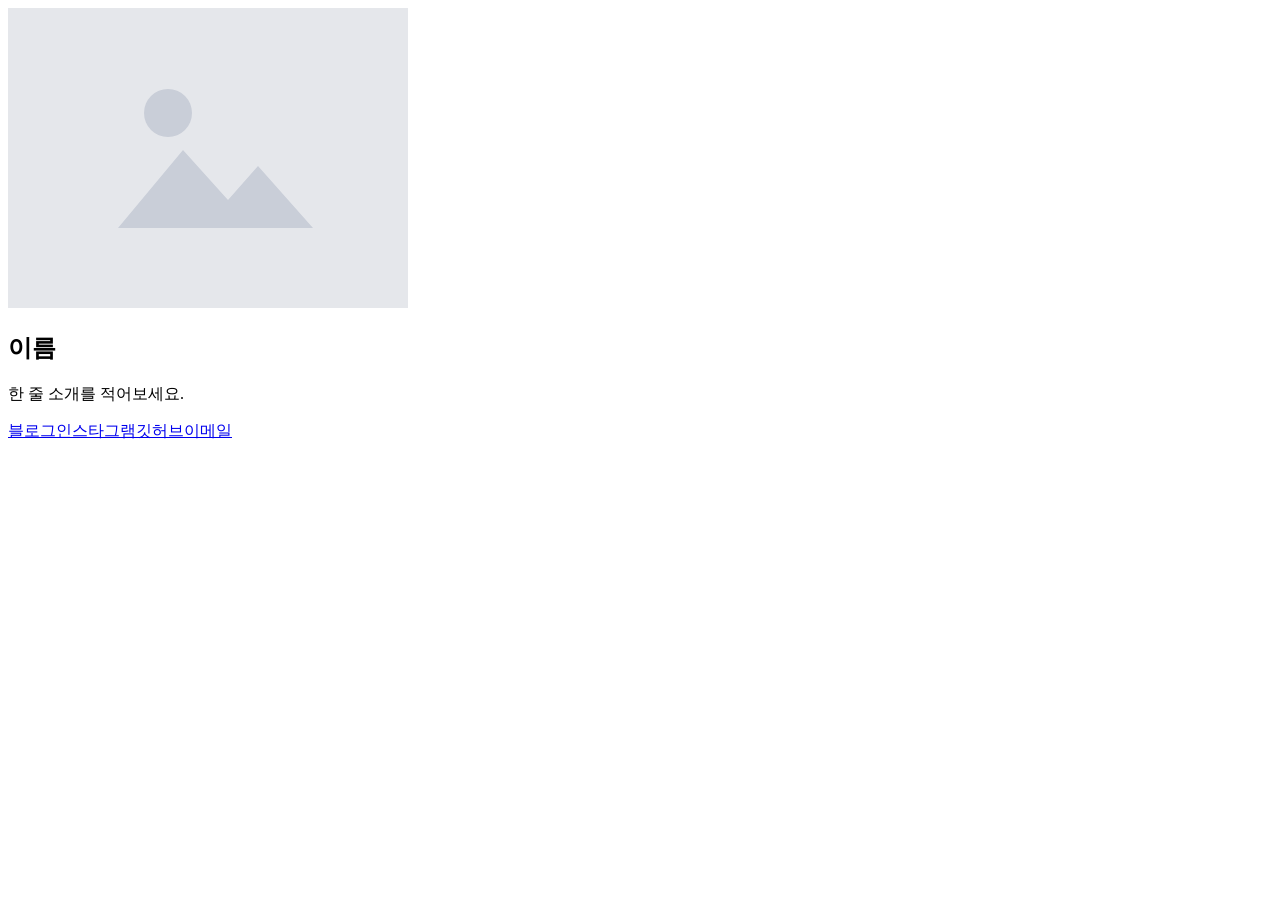
==== page-2.html @ 7e37e352 "Add files via upload" ====
<!DOCTYPE html><html lang="ko"><head><meta charset="utf-8"><meta name="viewport" content="width=device-width,initial-scale=1"><title>새 페이지 2 | 캐나다쿠스타운</title><meta name="robots" content="noindex,nofollow,noarchive,noimageindex"><meta property="og:type" content="website"><meta property="og:title" content="새 페이지 2 | 캐나다쿠스타운"><meta property="og:locale" content="ko_KR"><link rel="preconnect" href="https://fonts.googleapis.com"><link rel="preconnect" href="https://fonts.gstatic.com" crossorigin><link rel="stylesheet" href="https://fonts.googleapis.com/css2?family=Noto+Sans+KR:wght@400;500;700&family=Italiana&family=Space+Grotesk:wght@400;700&display=swap" media="print" onload="this.media='all'"><noscript><link rel="stylesheet" href="https://fonts.googleapis.com/css2?family=Noto+Sans+KR:wght@400;500;700&family=Italiana&family=Space+Grotesk:wght@400;700&display=swap"></noscript><link rel="stylesheet" href="css/site.css"></head><body class="root-12"><main><section class="section-19"><div class="container-14"><div class="box-183"><img class="image-63" src="data:image/svg+xml;utf8,%3Csvg%20xmlns%3D%22http%3A%2F%2Fwww.w3.org%2F2000%2Fsvg%22%20width%3D%22400%22%20height%3D%22300%22%20viewBox%3D%220%200%20400%20300%22%3E%3Crect%20width%3D%22400%22%20height%3D%22300%22%20fill%3D%22%23e5e7eb%22%2F%3E%3Cpath%20d%3D%22M110%20220l65-78%2045%2050%2030-34%2055%2062z%22%20fill%3D%22%23c9ced8%22%2F%3E%3Ccircle%20cx%3D%22160%22%20cy%3D%22105%22%20r%3D%2224%22%20fill%3D%22%23c9ced8%22%2F%3E%3C%2Fsvg%3E" alt="" fetchpriority="high" decoding="async"><h2 class="heading-36">이름</h2><p class="text-141">한 줄 소개를 적어보세요.</p></div><div class="box-184"><a class="button-21 fx fx-grow" href="#">블로그</a><a class="button-22 fx fx-grow" href="#">인스타그램</a><a class="button-23 fx fx-grow" href="#">깃허브</a><a class="button-24 fx fx-grow" href="#">이메일</a></div></div></section></main><script src="js/config.js" defer></script><script src="js/site.js" defer></script></body></html>
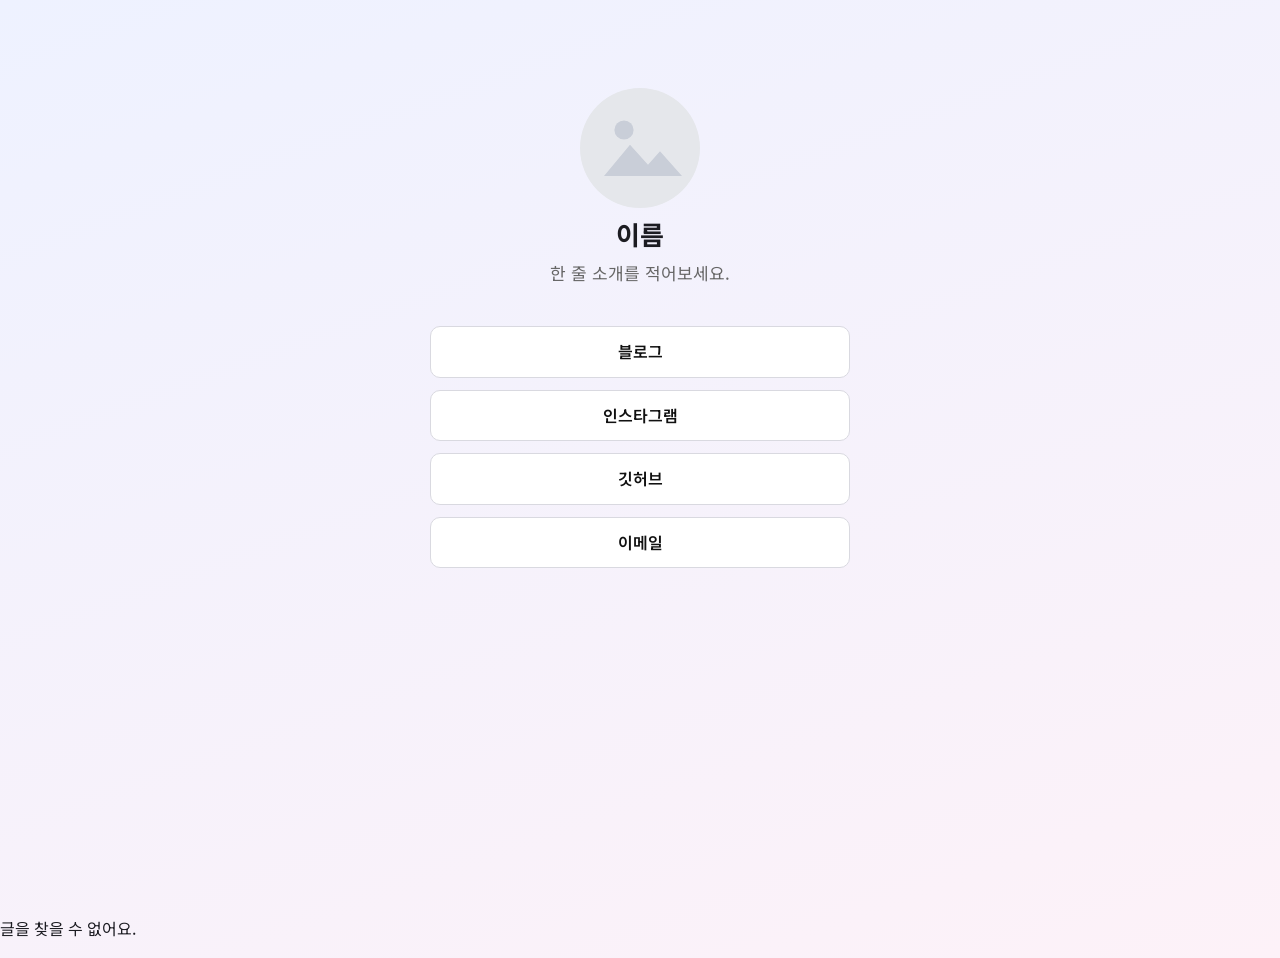
==== commit c445c976: "Add files via upload" ====
--- a/page-2.html
+++ b/page-2.html
@@ -1 +1 @@
-<!DOCTYPE html><html lang="ko"><head><meta charset="utf-8"><meta name="viewport" content="width=device-width,initial-scale=1"><title>새 페이지 2 | 캐나다쿠스타운</title><meta name="robots" content="noindex,nofollow,noarchive,noimageindex"><meta property="og:type" content="website"><meta property="og:title" content="새 페이지 2 | 캐나다쿠스타운"><meta property="og:locale" content="ko_KR"><link rel="preconnect" href="https://fonts.googleapis.com"><link rel="preconnect" href="https://fonts.gstatic.com" crossorigin><link rel="stylesheet" href="https://fonts.googleapis.com/css2?family=Noto+Sans+KR:wght@400;500;700&family=Italiana&family=Space+Grotesk:wght@400;700&display=swap" media="print" onload="this.media='all'"><noscript><link rel="stylesheet" href="https://fonts.googleapis.com/css2?family=Noto+Sans+KR:wght@400;500;700&family=Italiana&family=Space+Grotesk:wght@400;700&display=swap"></noscript><link rel="stylesheet" href="css/site.css"></head><body class="root-12"><main><section class="section-19"><div class="container-14"><div class="box-183"><img class="image-63" src="data:image/svg+xml;utf8,%3Csvg%20xmlns%3D%22http%3A%2F%2Fwww.w3.org%2F2000%2Fsvg%22%20width%3D%22400%22%20height%3D%22300%22%20viewBox%3D%220%200%20400%20300%22%3E%3Crect%20width%3D%22400%22%20height%3D%22300%22%20fill%3D%22%23e5e7eb%22%2F%3E%3Cpath%20d%3D%22M110%20220l65-78%2045%2050%2030-34%2055%2062z%22%20fill%3D%22%23c9ced8%22%2F%3E%3Ccircle%20cx%3D%22160%22%20cy%3D%22105%22%20r%3D%2224%22%20fill%3D%22%23c9ced8%22%2F%3E%3C%2Fsvg%3E" alt="" fetchpriority="high" decoding="async"><h2 class="heading-36">이름</h2><p class="text-141">한 줄 소개를 적어보세요.</p></div><div class="box-184"><a class="button-21 fx fx-grow" href="#">블로그</a><a class="button-22 fx fx-grow" href="#">인스타그램</a><a class="button-23 fx fx-grow" href="#">깃허브</a><a class="button-24 fx fx-grow" href="#">이메일</a></div></div></section></main><script src="js/config.js" defer></script><script src="js/site.js" defer></script></body></html>+<!DOCTYPE html><html lang="ko"><head><meta charset="utf-8"><meta name="viewport" content="width=1280"><title>새 페이지 2 | 캐나다쿠스타운</title><meta name="robots" content="noindex,nofollow,noarchive,noimageindex"><meta property="og:type" content="website"><meta property="og:title" content="새 페이지 2 | 캐나다쿠스타운"><meta property="og:locale" content="ko_KR"><link rel="preconnect" href="https://fonts.googleapis.com"><link rel="preconnect" href="https://fonts.gstatic.com" crossorigin><link rel="stylesheet" href="https://fonts.googleapis.com/css2?family=Cormorant+Garamond:wght@400;600&family=Italiana&family=Noto+Sans+KR:wght@400;500;700&display=swap" media="print" onload="this.media='all'"><noscript><link rel="stylesheet" href="https://fonts.googleapis.com/css2?family=Cormorant+Garamond:wght@400;600&family=Italiana&family=Noto+Sans+KR:wght@400;500;700&display=swap"></noscript><link rel="stylesheet" href="css/site.css"></head><body class="root-12"><main><section class="section-19"><div class="container-14"><div class="box-183"><img class="image-63" src="data:image/svg+xml;utf8,%3Csvg%20xmlns%3D%22http%3A%2F%2Fwww.w3.org%2F2000%2Fsvg%22%20width%3D%22400%22%20height%3D%22300%22%20viewBox%3D%220%200%20400%20300%22%3E%3Crect%20width%3D%22400%22%20height%3D%22300%22%20fill%3D%22%23e5e7eb%22%2F%3E%3Cpath%20d%3D%22M110%20220l65-78%2045%2050%2030-34%2055%2062z%22%20fill%3D%22%23c9ced8%22%2F%3E%3Ccircle%20cx%3D%22160%22%20cy%3D%22105%22%20r%3D%2224%22%20fill%3D%22%23c9ced8%22%2F%3E%3C%2Fsvg%3E" alt="" fetchpriority="high" decoding="async"><h2 class="heading-36">이름</h2><p class="text-141">한 줄 소개를 적어보세요.</p></div><div class="box-184"><a class="button-21 fx fx-grow" href="#">블로그</a><a class="button-22 fx fx-grow" href="#">인스타그램</a><a class="button-23 fx fx-grow" href="#">깃허브</a><a class="button-24 fx fx-grow" href="#">이메일</a></div></div></section></main><script src="js/config.js" defer></script><script src="js/site.js" defer></script></body></html>
--- a/css/site.css
+++ b/css/site.css
@@ -0,0 +1 @@
+*,*::before,*::after{box-sizing:border-box}body{margin:0;-webkit-text-size-adjust:100%;overflow-x:clip}img,video,iframe{max-width:100%}img{height:auto}[hidden]{display:none!important}a{color:inherit}form input,form textarea{width:100%;padding:12px 14px;border:1px solid #cfd0d8;border-radius:10px;font:inherit;background:#fff;color:#111}form button{padding:12px 20px;border:0;border-radius:10px;background:#111;color:#fff;font:inherit;font-weight:600;cursor:pointer}[data-ck]{cursor:pointer}.fx{transition:translate .25s,scale .25s,rotate .25s,filter .25s,box-shadow .25s,background-color .25s,color .25s,opacity .25s,border-color .25s}.fx-grow:hover,.fx-grow.sim{scale:1.06}.fx-color:hover,.fx-color.sim{}@media (prefers-reduced-motion:reduce){.fx,.an{transition:none!important;animation:none!important}}.bd-list{list-style:none;margin:0;padding:0;display:flex;flex-direction:column;gap:10px}.bd-item{border:1px solid rgba(128,128,140,.3);border-radius:12px;overflow:hidden}.bd-item summary{display:flex;justify-content:space-between;gap:12px;padding:14px 16px;cursor:pointer;list-style:none;font-weight:600}.bd-item summary::-webkit-details-marker{display:none}.bd-t{flex:1;min-width:0;overflow-wrap:anywhere;margin:0;font-size:inherit}.bd-n{display:none}.bd-item time{font-weight:400;font-size:.85em;opacity:.6;white-space:nowrap}.bd-b{padding:0 16px 16px;white-space:pre-wrap;line-height:1.7;overflow-wrap:anywhere}.bd-b img{display:block;max-width:100%;margin-top:12px;border-radius:8px}.bd-msg{opacity:.6;padding:8px 2px}.bd-item article{display:flex;flex-direction:column;gap:8px}.bd-item article>.bd-img{display:block;width:100%;aspect-ratio:4/3;object-fit:cover;border-radius:10px}.bd-item article>.bd-b{padding:0}[data-view=line] .bd-list{gap:0}[data-view=line] .bd-item{border:0;border-bottom:1px solid rgba(128,128,140,.3);border-radius:0}[data-view=line] .bd-item summary{padding-left:2px;padding-right:2px}[data-view=table] .bd-list{gap:0;border-top:2px solid currentColor}[data-view=table] .bd-item{border:0;border-bottom:1px solid rgba(128,128,140,.3);border-radius:0}[data-view=table] .bd-item summary{display:grid;grid-template-columns:3em 1fr auto;align-items:baseline;padding:12px 6px;font-weight:500}[data-view=table] .bd-n{display:block;opacity:.55;font-weight:400}[data-view=table] .bd-b{padding:4px 6px 18px 3.4em}[data-view=cards] .bd-list{display:grid;grid-template-columns:repeat(auto-fill,minmax(240px,1fr));gap:16px}[data-view=cards] .bd-item{background:rgba(128,128,140,.07);padding:12px}[data-view=cards] .bd-t{font-weight:600}[data-view=feed] .bd-list{gap:48px}[data-view=feed] .bd-item{border:0;border-radius:0;overflow:visible}[data-view=feed] .bd-item time{order:-2;font-size:.85em}[data-view=feed] .bd-t{order:-1;font-size:1.6em;line-height:1.3;font-weight:700}[data-view=feed] .bd-item article>.bd-img{aspect-ratio:auto;height:auto}[data-view=gallery] .bd-list{flex-direction:row;gap:20px;overflow-x:auto;scroll-snap-type:x mandatory;padding-bottom:14px;-webkit-overflow-scrolling:touch}[data-view=gallery] .bd-item{flex:0 0 min(300px,78%);scroll-snap-align:center;border:0;border-radius:0;overflow:visible}[data-view=gallery] .bd-item article>.bd-img{aspect-ratio:4/5;border-radius:6px}[data-view=gallery] .bd-t{font-weight:600}[data-view=gallery] .bd-list:focus-visible{outline:2px solid currentColor;outline-offset:4px}[data-view=photos] .bd-list{display:grid;grid-template-columns:repeat(auto-fill,minmax(min(190px,44%),1fr));gap:10px}[data-view=photos] .bd-item{background:none;padding:0;border:0;border-radius:14px;overflow:hidden}[data-view=photos] .bd-item article>:not(.bd-img){display:none}[data-view=photos] .bd-item:not(:has(.bd-img)){display:none}[data-view=photos] .bd-item article>.bd-img{display:block;width:100%;height:auto;aspect-ratio:1;object-fit:cover;border-radius:0;transition:transform .35s ease}[data-view=photos] .bd-item:hover article>.bd-img{transform:scale(1.05)}[data-view=photos] .bd-item.bd-lb{cursor:zoom-in}[data-view=photos] .bd-item.bd-lb:focus-visible{outline:2px solid currentColor;outline-offset:2px}[data-view=profile] .bd-list{display:grid;grid-template-columns:repeat(auto-fit,minmax(130px,1fr));max-width:480px;margin-left:auto;margin-right:auto;gap:12px}[data-view=profile] .bd-item{border:0;border-radius:18px;background:rgba(128,128,140,.08);padding:14px;overflow:hidden}[data-view=profile] .bd-item article{gap:6px;text-align:center;align-items:center}[data-view=profile] .bd-item article>.bd-img{aspect-ratio:1;width:100%;border-radius:14px;margin-bottom:6px}[data-view=profile] .bd-item time{display:none}[data-view=profile] .bd-cat{opacity:1;font-size:.72em;letter-spacing:.08em;text-transform:uppercase;padding:2px 10px;border-radius:999px;background:rgba(128,128,140,.18);margin:0}[data-view=profile] .bd-t{font-size:1.2em;font-weight:800;order:0}[data-view=profile] .bd-item article>.bd-b{font-size:.9em;opacity:.85;line-height:1.7;text-align:center;word-break:keep-all}[data-view=timeline] .bd-list{gap:0;position:relative;padding:0}[data-view=timeline] .bd-list::before{content:"";position:absolute;left:50%;top:0;bottom:0;width:2px;margin-left:-1px;background:rgba(128,128,140,.3)}[data-view=timeline] .bd-item{border:0;border-radius:0;overflow:visible;padding:0 0 28px;width:calc(50% - 28px);box-sizing:border-box;text-align:right;position:relative}[data-view=timeline] .bd-item:nth-child(even){margin-left:calc(50% + 28px);text-align:left}[data-view=timeline] .bd-item:last-child{padding-bottom:4px}[data-view=timeline] .bd-item::before{content:"";position:absolute;right:-35px;top:.35em;width:12px;height:12px;border-radius:50%;background:currentColor;box-shadow:0 0 0 4px rgba(128,128,140,.18)}[data-view=timeline] .bd-item:nth-child(even)::before{right:auto;left:-35px}[data-view=timeline] .bd-item::after{content:"";position:absolute;right:-24px;top:calc(.35em + 5px);width:24px;height:2px;background:rgba(128,128,140,.3)}[data-view=timeline] .bd-item:nth-child(even)::after{right:auto;left:-24px}[data-view=timeline] .bd-item article>.bd-img{margin-left:auto}[data-view=timeline] .bd-item:nth-child(even) article>.bd-img{margin-left:0}@media (max-width:479px){[data-view=timeline] .bd-item{width:calc(50% - 18px);font-size:.92em}[data-view=timeline] .bd-item:nth-child(even){margin-left:calc(50% + 18px)}[data-view=timeline] .bd-item::before{right:-24px;width:10px;height:10px;box-shadow:0 0 0 3px rgba(128,128,140,.18)}[data-view=timeline] .bd-item:nth-child(even)::before{left:-24px}[data-view=timeline] .bd-item::after{right:-18px;width:18px}[data-view=timeline] .bd-item:nth-child(even)::after{left:-18px}}[data-view=timeline] .bd-item article{gap:3px}[data-view=timeline] .bd-item time{order:-2;font-size:.8em;font-weight:700;letter-spacing:.04em;opacity:.65}[data-view=timeline] .bd-cat{order:-3;margin:0;font-size:.72em;letter-spacing:.06em;text-transform:uppercase}[data-view=timeline] .bd-t{order:-1;font-size:1.1em;font-weight:700}[data-view=timeline] .bd-item article>.bd-b{line-height:1.7}[data-view=timeline] .bd-tg{cursor:pointer;-webkit-tap-highlight-color:transparent}[data-view=timeline] .bd-tg::after{content:"";display:inline-block;width:.38em;height:.38em;border:solid currentColor;border-width:0 2px 2px 0;transform:rotate(45deg);margin-left:.6em;vertical-align:.18em;opacity:.55;transition:transform .25s}[data-view=timeline] .bd-open .bd-tg::after{transform:rotate(-135deg);vertical-align:-.05em}[data-view=timeline] .bd-tg:focus-visible{outline:2px solid currentColor;outline-offset:3px;border-radius:4px}[data-view=timeline] .bd-item article>.bd-img{aspect-ratio:auto;height:auto;max-width:320px;border-radius:10px;margin-top:6px}[data-view=orbitline].ot-on{min-height:calc(100vh + var(--otn,0)*58vh);min-height:calc(100svh + var(--otn,0)*58svh)}[data-view=orbitline] .ot-on .bd-list,[data-view=orbitline].ot-on .bd-list{position:absolute;width:1px;height:1px;margin:-1px;overflow:hidden;clip:rect(0,0,0,0);white-space:nowrap}[data-view=orbitline] .ot-st{position:sticky;top:0;height:100vh;height:100svh;min-height:480px;display:grid;grid-template-columns:minmax(0,1.15fr) minmax(0,.85fr);align-items:center;column-gap:3vw;padding:0 4vw;box-sizing:border-box}[data-view=orbitline] .ot-sample{position:relative;height:auto;min-height:0;padding:12px 0}[data-view=orbitline] .ot-svg{width:min(100%,86vh);height:auto;aspect-ratio:1;justify-self:center;overflow:visible}[data-view=orbitline] .ot-sample .ot-svg{width:min(100%,320px)}[data-view=orbitline] .ot-ring{fill:none;stroke:currentColor;stroke-opacity:.2;stroke-width:1}[data-view=orbitline] .ot-ring.ot-d{stroke-dasharray:2 6;stroke-opacity:.34}[data-view=orbitline] .ot-tk line{stroke:currentColor;stroke-opacity:.4;stroke-width:1}[data-view=orbitline] .ot-core{fill:currentColor}[data-view=orbitline] .ot-ld{stroke:currentColor;stroke-opacity:.45;stroke-width:1;stroke-dasharray:1 5}[data-view=orbitline] .ot-path{fill:none;stroke:currentColor;stroke-opacity:.38;stroke-width:1;stroke-dasharray:3 5}[data-view=orbitline] .ot-dot{fill:currentColor;fill-opacity:.32;stroke:transparent;stroke-width:16px;cursor:pointer;outline:none}[data-view=orbitline] .ot-dot.past{fill-opacity:.62}[data-view=orbitline] .ot-dot.on{fill-opacity:1}[data-view=orbitline] .ot-dot:focus-visible{stroke:currentColor;stroke-opacity:.6;stroke-width:2px}[data-view=orbitline] .ot-halo{fill:none;stroke:currentColor;stroke-opacity:.7;stroke-width:1}[data-view=orbitline] .ot-lb{font:10px ui-monospace,Menlo,Consolas,monospace;fill:currentColor;fill-opacity:.55;letter-spacing:.08em;pointer-events:none}[data-view=orbitline] .ot-cap{padding:0 0 0 2vw;max-width:460px}[data-view=orbitline] .ot-n{font:11px ui-monospace,Menlo,Consolas,monospace;letter-spacing:.24em;opacity:.5}[data-view=orbitline] .ot-dt{font:12px ui-monospace,Menlo,Consolas,monospace;letter-spacing:.14em;opacity:.65;margin-top:20px}[data-view=orbitline] .ot-tt{font:400 clamp(28px,3.4vw,46px)/1.15 Georgia,"Times New Roman",serif;letter-spacing:-.02em;margin:10px 0 16px;padding:0}[data-view=orbitline] .ot-bd{font-size:14px;line-height:1.9;opacity:.75;white-space:pre-line;max-height:34vh;overflow:hidden}[data-view=orbitline] .ot-hint{font:10px ui-monospace,Menlo,Consolas,monospace;letter-spacing:.22em;opacity:.4;margin-top:30px}[data-view=orbitline] .ot-in .ot-dt,[data-view=orbitline] .ot-in .ot-tt,[data-view=orbitline] .ot-in .ot-bd{animation:otf .5s ease both}@keyframes otf{from{opacity:0;transform:translateY(10px)}to{opacity:var(--o,1);transform:none}}@media (max-width:760px){[data-view=orbitline] .ot-st{grid-template-columns:1fr;align-content:center;row-gap:8px;padding:0 20px}[data-view=orbitline] .ot-svg{width:min(100%,46svh)}[data-view=orbitline] .ot-lb{font-size:17px}[data-view=orbitline] .ot-cap{padding:0;max-width:none}[data-view=orbitline] .ot-bd{max-height:22svh;font-size:13px}[data-view=orbitline] .ot-hint{display:none}}@media (prefers-reduced-motion:reduce){[data-view=orbitline] .ot-in .ot-dt,[data-view=orbitline] .ot-in .ot-tt,[data-view=orbitline] .ot-in .ot-bd{animation:none}}[data-view=profile] .bd-list{}[data-view=custom] .bd-item{border:0;border-radius:0;overflow:visible;min-width:0}[data-lay=grid2] .bd-list{display:grid;grid-template-columns:repeat(2,minmax(0,1fr))}[data-lay=grid3] .bd-list{display:grid;grid-template-columns:repeat(3,minmax(0,1fr))}[data-lay=grid4] .bd-list{display:grid;grid-template-columns:repeat(4,minmax(0,1fr))}[data-lay=scroll] .bd-list{flex-direction:row;overflow-x:auto;scroll-snap-type:x mandatory;padding-bottom:14px;-webkit-overflow-scrolling:touch}[data-lay=scroll] .bd-item{flex:0 0 auto;scroll-snap-align:center}[data-bind=body]{white-space:pre-wrap}.bd-item{position:relative}.bd-a{position:absolute;top:0;right:0;bottom:0;left:0;z-index:1;border-radius:inherit}.bd-a:focus-visible{outline:2px solid currentColor;outline-offset:-2px}.bd-more{display:inline-block;margin-top:10px;font-size:.9em;text-decoration:underline;color:inherit}@media (max-width:359px){[data-view=profile] .bd-list{grid-template-columns:1fr}}@media (max-width:991px){[data-lay=grid4] .bd-list{grid-template-columns:repeat(2,minmax(0,1fr))}}@media (max-width:479px){[data-lay=grid2] .bd-list,[data-lay=grid3] .bd-list,[data-lay=grid4] .bd-list{grid-template-columns:1fr}}.bd-cats{display:flex;flex-wrap:wrap;gap:8px;margin:0 0 16px}.bd-cb,.bd-cats>button{font:inherit;color:inherit;background:transparent;border:1px solid rgba(128,128,140,.3);border-radius:999px;padding:6px 14px;cursor:pointer;display:inline-flex;gap:6px;align-items:center}.bd-cats small{opacity:.6;font-size:.85em}.bd-cats [aria-pressed=true]{background:rgba(128,128,140,.22);font-weight:700;border-color:transparent}.bd-cb:focus-visible,.bd-cats>button:focus-visible{outline:2px solid currentColor;outline-offset:2px}.bd-cat{display:inline-block;font-size:.8em;font-weight:700;opacity:.7;margin-bottom:2px}[data-cats=left]{display:grid;grid-template-columns:180px minmax(0,1fr);column-gap:24px}[data-cats=left]>*:not(.bd-cats){grid-column:2}[data-cats=left]>.bd-cats{grid-column:1;grid-row:1 / span 99;align-self:start;flex-direction:column;flex-wrap:nowrap;gap:2px;margin:0;padding-right:14px;border-right:1px solid rgba(128,128,140,.3)}[data-cats=left] .bd-cats>button{border:0;border-radius:8px;justify-content:space-between;padding:8px 10px;text-align:left}@media (max-width:640px){[data-cats=left]{display:block}[data-cats=left]>.bd-cats{flex-direction:row;flex-wrap:wrap;border:0;padding:0;margin:0 0 16px;gap:8px}[data-cats=left] .bd-cats>button{border:1px solid rgba(128,128,140,.3);border-radius:999px;justify-content:flex-start}}[data-catnav]{position:relative}.cn-b{font:inherit;color:inherit;background:transparent;border:1px solid rgba(128,128,140,.3);border-radius:10px;padding:8px 14px;cursor:pointer;display:flex;justify-content:space-between;gap:10px;align-items:center;width:100%;text-align:left}.cn-b::after{content:"\25BE";opacity:.6;transition:transform .15s}.cn-b[aria-expanded=true]::after{transform:rotate(180deg)}.cn-b:focus-visible,.cn-l a:focus-visible{outline:2px solid currentColor;outline-offset:2px}.cn-l{list-style:none;margin:0;padding:6px 0 0}.cn-l[hidden]{display:none}.cn-l a{display:flex;justify-content:space-between;gap:10px;padding:7px 10px;border-radius:8px;color:inherit;text-decoration:none}.cn-l a:hover,.cn-l a[aria-current]{background:rgba(128,128,140,.18)}.cn-l a[aria-current]{font-weight:700}.cn-l small{opacity:.6}[data-cstyle=fold] .cn-b{border:0;padding:6px 2px;font-weight:700}[data-cstyle=drop] .cn-l{position:absolute;left:0;top:calc(100% + 6px);min-width:100%;z-index:30;padding:6px;background:Canvas;color:CanvasText;border:1px solid rgba(128,128,140,.3);border-radius:12px;box-shadow:0 10px 30px rgba(0,0,0,.15)}.bd-item.bd-cur{background:rgba(128,128,140,.14);box-shadow:inset 3px 0 0 currentColor;padding:10px 12px;margin:-10px -12px;border-radius:8px}[data-prev="1"] .bd-item article>.bd-b,[data-prev="1"] [data-bind=body]{display:-webkit-box;-webkit-box-orient:vertical;-webkit-line-clamp:1;overflow:hidden}[data-prev="2"] .bd-item article>.bd-b,[data-prev="2"] [data-bind=body]{display:-webkit-box;-webkit-box-orient:vertical;-webkit-line-clamp:2;overflow:hidden}[data-prev="3"] .bd-item article>.bd-b,[data-prev="3"] [data-bind=body]{display:-webkit-box;-webkit-box-orient:vertical;-webkit-line-clamp:3;overflow:hidden}.lp-rec{position:absolute;left:5%;top:6.1%;width:72%;aspect-ratio:1;border-radius:50%;background:radial-gradient(circle,#2f4a4d,#16282b) center/cover;box-shadow:0 0 0 1.2cqw #0c0c0d,0 0 0 1.4cqw #2a2a2d;animation:lpspin 9s linear infinite;animation-play-state:paused}.lp-rec::after{content:"";position:absolute;inset:0;border-radius:50%;background:repeating-radial-gradient(circle,rgba(0,0,0,.16) 0 .25cqw,rgba(255,255,255,.05) .25cqw .5cqw),conic-gradient(from 20deg,rgba(255,255,255,.12),transparent 20%,rgba(255,255,255,.1) 50%,transparent 70%,rgba(255,255,255,.12))}.lp-hole{position:absolute;left:50%;top:50%;width:3.2cqw;height:3.2cqw;margin:-1.6cqw 0 0 -1.6cqw;border-radius:50%;background:#e8e8ea;z-index:2;box-shadow:0 0 0 .8cqw rgba(0,0,0,.35)}.lp-ring{position:absolute;left:3.56%;top:4.3%;width:75%;aspect-ratio:1;transform:rotate(-90deg);pointer-events:none;z-index:2;overflow:visible}.lp-ring circle{fill:none;stroke:currentColor;stroke-width:.55;stroke-linecap:round;transition:stroke-dasharray .5s linear}.lp-tn{position:absolute;left:0;top:0;width:100%;height:100%;pointer-events:none;z-index:3;overflow:visible}.lp-arm{transform-origin:596px 108px;transform:rotate(-12deg);transition:transform 1s cubic-bezier(.4,0,.2,1);filter:drop-shadow(0 6px 5px rgba(0,0,0,.35))}.on .lp-arm{transform:rotate(0deg)}.lp-vol{position:absolute;right:5%;top:50%;width:4.2%;height:36%;touch-action:none;cursor:ns-resize;z-index:4;outline:none}.lp-vt{position:absolute;left:0;right:0;top:0;bottom:0;border-radius:.9cqw;background:linear-gradient(90deg,rgba(255,255,255,.04),rgba(255,255,255,.11) 50%,rgba(255,255,255,.04));box-shadow:inset 0 0 0 .25cqw rgba(255,255,255,.1),inset 0 .4cqw .8cqw rgba(0,0,0,.45)}.lp-vt::before{content:"";position:absolute;left:50%;top:6%;bottom:6%;width:.9cqw;margin-left:-.45cqw;border-radius:1cqw;background:linear-gradient(90deg,#020202,#1a1a1c);box-shadow:0 0 0 .2cqw rgba(255,255,255,.14),inset 0 .2cqw .3cqw rgba(0,0,0,.8)}.lp-vt::after{content:"";position:absolute;left:6%;right:6%;top:6%;bottom:6%;background:repeating-linear-gradient(180deg,rgba(255,255,255,.5) 0 .2cqw,transparent .2cqw 2.1cqw) left/18% 100% no-repeat,repeating-linear-gradient(180deg,rgba(255,255,255,.5) 0 .2cqw,transparent .2cqw 2.1cqw) right/18% 100% no-repeat,repeating-linear-gradient(180deg,rgba(255,255,255,.85) 0 .25cqw,transparent .25cqw 8.4cqw) left/30% 100% no-repeat,repeating-linear-gradient(180deg,rgba(255,255,255,.85) 0 .25cqw,transparent .25cqw 8.4cqw) right/30% 100% no-repeat}.lp-vk{position:absolute;left:-14%;width:128%;height:12%;top:26.4%;border-radius:.7cqw;background:repeating-linear-gradient(180deg,rgba(0,0,0,.28) 0 .15cqw,transparent .15cqw .55cqw),linear-gradient(180deg,#c3c3c8,#76767c 48%,#5c5c61 52%,#a1a1a7);box-shadow:0 .5cqw 1cqw rgba(0,0,0,.55),inset 0 .15cqw .15cqw rgba(255,255,255,.5)}.lp-vk::after{content:"";position:absolute;left:10%;right:10%;top:50%;height:.4cqw;margin-top:-.2cqw;background:#f4f4f7;border-radius:1cqw;box-shadow:0 0 .6cqw rgba(255,255,255,.5)}.lp-ti{position:absolute;left:13.5%;bottom:5.4%;width:44%;margin:0;font-size:2.6cqw;line-height:1.3;opacity:.85;white-space:nowrap;overflow:hidden;text-overflow:ellipsis;z-index:4}.on .lp-rec{animation-play-state:running}.lp-pl{position:absolute;left:2.4%;bottom:3.6%;width:9%;aspect-ratio:1;border:0;padding:0;cursor:pointer;color:inherit;background:#3a3a3d;border-radius:50%;display:flex;align-items:center;justify-content:center;transition:background .2s,transform .15s;z-index:4}.lp-pl:hover{background:#505055;transform:scale(1.06)}.lp-pl svg{width:52%;height:52%;fill:currentColor}.lp-i-pause{display:none}.on .lp-i-pause{display:block}.on .lp-i-play{display:none}[data-mp]{display:flex;flex-direction:column;justify-content:center;gap:10px;padding:14px 18px 12px}.mp-top{display:flex;align-items:center;gap:12px}.mp-art{flex:0 0 46px;width:46px;height:46px;border-radius:10px;background:#d9dae0 center/cover;box-shadow:inset 0 0 0 1px rgba(0,0,0,.06)}.mp-m{flex:1;min-width:0}.mp-t{margin:0;font-size:15px;font-weight:700;line-height:1.3;white-space:nowrap;overflow:hidden;text-overflow:ellipsis}.mp-a{margin:1px 0 0;font-size:13px;color:#8a8a90;white-space:nowrap;overflow:hidden;text-overflow:ellipsis;min-height:1.3em}.mp-eq{display:flex;align-items:flex-end;gap:2px;height:16px;flex:0 0 auto;opacity:.45}.mp-eq b{display:block;width:3px;height:40%;border-radius:2px;background:currentColor}.on .mp-eq b{animation:mpeq .9s ease-in-out infinite alternate}.mp-eq b:nth-child(2){animation-delay:-.3s!important;height:80%}.mp-eq b:nth-child(3){animation-delay:-.6s!important;height:55%}.mp-eq b:nth-child(4){animation-delay:-.15s!important;height:70%}.mp-tm{display:flex;align-items:center;gap:8px;font-size:11px;color:#8a8a90;font-variant-numeric:tabular-nums}.mp-bar{position:relative;flex:1;height:6px;border-radius:3px;background:#cfcfd4;overflow:hidden;cursor:pointer}.mp-bar i{display:block;height:100%;width:0;background:#76767b;border-radius:3px;transition:width .5s linear}.mp-c{position:relative;display:grid;grid-template-columns:minmax(0,1fr) auto minmax(24px,1fr);align-items:center}.mp-ct{display:flex;align-items:center;justify-content:center;gap:clamp(10px,8cqw,34px);grid-column:2}.mp-vw{display:flex;flex:none;grid-column:3;justify-self:end}.mp-vb{border:0;padding:3px;background:transparent;color:inherit;opacity:.55;cursor:pointer;display:flex;border-radius:6px;transition:opacity .15s}.mp-vb:hover,.mp-vb[aria-expanded="true"]{opacity:1}.mp-vb svg{width:18px;height:18px;fill:currentColor}.mp-vp{position:absolute;right:-4px;bottom:calc(100% + 8px);padding:9px 12px;border-radius:12px;background:#fff;box-shadow:0 4px 18px rgba(0,0,0,.2),0 0 0 1px rgba(0,0,0,.06);z-index:30}.mp-vp[hidden]{display:none}.mp-vr{-webkit-appearance:none;appearance:none;display:block;width:110px;height:4px;border-radius:2px;background:#cfcfd4;outline:none;cursor:pointer;margin:0}.mp-vr::-webkit-slider-thumb{-webkit-appearance:none;width:14px;height:14px;border-radius:50%;background:#555;border:0}.mp-vr::-moz-range-thumb{width:14px;height:14px;border-radius:50%;background:#555;border:0}.mp-pr,.mp-pl,.mp-nx{border:0;padding:0;background:transparent;color:inherit;cursor:pointer;display:flex;align-items:center;justify-content:center;transition:transform .15s,opacity .15s}.mp-pr:hover,.mp-pl:hover,.mp-nx:hover{transform:scale(1.1)}.mp-pr svg,.mp-nx svg{width:clamp(22px,11cqw,28px);height:clamp(22px,11cqw,28px);fill:currentColor}.mp-pl svg{width:clamp(24px,12cqw,30px);height:clamp(24px,12cqw,30px);fill:currentColor}.lp-yt{position:absolute;left:0;top:0;width:200px;height:200px;opacity:0;pointer-events:none;z-index:-1}@keyframes mpeq{from{height:25%}to{height:100%}}@keyframes lpspin{to{transform:rotate(360deg)}}@media (prefers-reduced-motion:reduce){.lp-rec{animation:none!important}}[data-dday]{container-type:size;position:relative;overflow:hidden;font-family:-apple-system,BlinkMacSystemFont,"Helvetica Neue","Noto Sans KR",Arial,sans-serif}.dd-i{color:var(--ac,#e5383b);position:absolute;left:min(7cqw,16.10cqh);top:min(4.5cqw,10.35cqh);font-size:min(10.5cqw,24.15cqh);line-height:1}.dd-t{position:absolute;left:min(22cqw,50.60cqh);right:min(5cqw,11.50cqh);top:min(5cqw,11.50cqh);font-size:min(7.2cqw,16.56cqh);font-weight:800;line-height:1.2;text-transform:uppercase;white-space:nowrap;overflow:hidden;text-overflow:ellipsis}.dd-s{position:absolute;left:min(22cqw,50.60cqh);right:min(5cqw,11.50cqh);top:min(13.5cqw,31.05cqh);font-size:min(4.6cqw,10.58cqh);line-height:1.2;opacity:.6;white-space:nowrap;overflow:hidden;text-overflow:ellipsis}[data-v="l"] .dd-n{left:min(7cqw,16.10cqh);right:auto;bottom:auto;top:min(6cqw,13.80cqh);width:min(80cqw,184.00cqh);text-align:left;font-size:min(15.5cqw,35.65cqh);font-weight:600;letter-spacing:-.02em}[data-v="l"] .dd-s{left:min(7cqw,16.10cqh);right:auto;width:min(80cqw,184.00cqh);top:min(25cqw,57.50cqh);font-size:min(4.8cqw,11.04cqh);opacity:.85;font-weight:600}[data-v="l"] .dd-i{display:none}[data-v="l"] .dd-t{left:min(40cqw,92.00cqh);right:min(7cqw,16.10cqh);top:auto;bottom:min(5.5cqw,12.65cqh);font-size:min(6.4cqw,14.72cqh);text-align:right}.dd-n{position:absolute;right:min(6cqw,13.80cqh);bottom:min(5cqw,11.50cqh);font-size:min(12.5cqw,28.75cqh);font-weight:600;line-height:1;white-space:nowrap;font-variant-numeric:tabular-nums}.hvb,.hvt{transition:background-color .18s ease,color .18s ease}.hvb:hover{background-color:var(--hvb)!important}.hvt:hover{color:var(--hvt)!important}body.root-13{font-family:'Cormorant Garamond',serif;color:#1c1c22;background-color:#ffffff;font-size:16px;line-height:1.6;background-image:linear-gradient(150deg,#371E1E 0%,#0A0A0A 55%,#371E1E 100%);background-attachment:fixed;display:flex;flex-direction:column;min-height:100vh;position:relative}.box-199{position:relative;display:flex;flex-direction:column;gap:0;padding-top:0;padding-right:0;padding-bottom:0;padding-left:0;position:absolute;top:0px;left:0px;right:0px;bottom:0px;width:auto;pointer-events:none;z-index:20;overflow:visible}.dday-4{position:absolute;width:186px;max-width:280px;aspect-ratio:2.3;background-color:#121212;color:#696969;border-radius:15px;box-shadow:0 1px 3px rgba(0,0,0,.08);box-sizing:border-box;left:412px;top:676px;pointer-events:auto;height:64px}.section-20{display:flex;flex-direction:column;align-items:center;padding-top:48px;padding-right:20px;padding-bottom:48px;padding-left:20px;width:100%;flex:1;justify-content:center;flex-wrap:nowrap}.box-185{display:flex;flex-direction:row;gap:0;padding-top:0;padding-right:0;padding-bottom:0;padding-left:0;width:1120px;max-width:100%;height:min(780px,calc(100vh - 96px));min-height:480px;border-radius:16px;overflow:hidden;box-shadow:0 24px 70px rgba(183,180,174,.25);font-family:-apple-system,BlinkMacSystemFont,"Helvetica Neue","Noto Sans KR",sans-serif;background-color:#0A0A0A}.box-186{display:flex;flex-direction:column;gap:4px;padding-top:16px;padding-right:12px;padding-bottom:16px;padding-left:12px;width:210px;flex-shrink:0;background-color:#371E1E}.box-187{display:flex;flex-direction:row;gap:8px;padding-top:0;padding-right:4px;padding-bottom:18px;padding-left:4px;flex-shrink:0;width:auto}.text-142{margin-top:0;margin-right:0;margin-bottom:0;margin-left:0;font-size:15px;line-height:1;color:#000000;width:auto;flex-shrink:0;flex-grow:0}.text-143{margin-top:0;margin-right:0;margin-bottom:0;margin-left:0;font-size:15px;line-height:1;color:#ffffff;width:auto;flex-shrink:0;flex-grow:0}.text-144{margin-top:0;margin-right:0;margin-bottom:0;margin-left:0;font-size:15px;line-height:1;color:#000000;width:auto;flex-shrink:0;flex-grow:0}.link-35{color:#B7B4AE;text-decoration:none;width:fit-content;font-weight:600;font-size:15px;padding-top:7px;padding-right:12px;padding-bottom:7px;padding-left:12px;border-radius:8px;display:block;--hvb:#726E68}.link-36{color:#B7B4AE;text-decoration:none;width:fit-content;font-weight:600;font-size:15px;padding-top:7px;padding-right:12px;padding-bottom:7px;padding-left:12px;border-radius:8px;display:block;--hvb:#726E68}.link-37{color:#B7B4AE;text-decoration:none;width:fit-content;font-weight:600;font-size:15px;padding-top:7px;padding-right:12px;padding-bottom:7px;padding-left:12px;border-radius:8px;display:block;--hvb:#726E68}.link-38{color:#B7B4AE;text-decoration:none;width:fit-content;font-weight:600;font-size:15px;padding-top:7px;padding-right:12px;padding-bottom:7px;padding-left:12px;border-radius:8px;display:block;--hvb:#726E68}.box-188{display:flex;flex-direction:column;width:100%;height:170px;margin-top:auto;flex-shrink:0;padding-top:0;padding-right:0;padding-bottom:0;padding-left:0;border-radius:16px;overflow:hidden;background-color:#33312F;background-size:cover;background-position:center}.lp-3{position:relative;width:auto;max-width:520px;aspect-ratio:680/558;background-color:#1c1c1e;color:#ffffff;border-radius:6%;overflow:hidden;container-type:inline-size;grid-column:span 2;grid-row:span 1;--ac:#B7B4AE;--tx2:#B7B4AE;height:180px}.box-189{display:flex;flex-direction:column;gap:12px;padding-top:34px;padding-right:32px;padding-bottom:40px;padding-left:32px;flex:1;min-width:0;background-color:#0A0A0A;overflow-y:auto}.box-190{display:flex;flex-direction:column;gap:14px;padding-top:32px;padding-right:24px;padding-bottom:32px;padding-left:24px;flex:1 1 auto;justify-content:center;background-color:#000000}.box-191{position:relative;display:flex;flex-direction:column;gap:12px;padding-top:0;padding-right:0;padding-bottom:0;padding-left:0;container-type:inline-size;width:100%;max-width:1000px;height:555px}.heading-39{position:absolute;margin-top:0px;margin-right:0px;margin-bottom:0px;margin-left:0px;font-size:40px;font-weight:700;line-height:1.2;margin:0;width:175px;font-style:italic;font-family:'Italiana',serif;left:635px;top:-55px}.stack-10{position:relative;position:absolute;display:grid;grid-template-columns:repeat(6,minmax(0,1fr));gap:14px;grid-auto-rows:calc((100cqw - 70px) / 6 * 1.15);grid-auto-flow:row dense;width:798px;height:447px;left:0px;top:108px;margin-top:0px;margin-right:0px;margin-bottom:0px;margin-left:0px}.image-69{position:absolute;display:block;width:430px;height:693px;max-width:100%;border-width:0;grid-column:span 2;grid-row:span 2;border-radius:20px;overflow:hidden;min-height:527px;left:199px;top:-178px;margin-top:0px;margin-right:0px;margin-bottom:0px;margin-left:0px;object-fit:cover}.heading-40{position:absolute;margin-top:0;margin-right:0;margin-bottom:0;margin-left:0;font-size:10px;line-height:1.2;left:552px;top:492px;width:49px;height:32px;font-family:'Italiana',serif}.box-194{display:flex;flex-direction:column;gap:14px;padding-top:0;padding-right:0;padding-bottom:0;padding-left:0}.board-15{width:100%;max-width:none;color:#B7B4AE;--bd-cat:#371E1E;--bd-catc:#B7B4AE;--bd-cat-on:#B7B4AE;--bd-cat-onc:#0A0A0A;--bd-card:#33312F;--bd-tx:#B7B4AE;--bd-tx2:#B7B4AE}.board-15.board-15 .bd-cats>button,.board-15.board-15 .bd-cb{background:#371E1E;color:#B7B4AE}.board-15.board-15 .bd-cats>button:hover{background:#371E1E;filter:brightness(.94)}.board-15.board-15 .bd-cats>button[aria-pressed=true],.board-15.board-15 .bd-cb[aria-pressed=true]{background:#B7B4AE;color:#0A0A0A}.board-15.board-15 .bd-item{background:#33312F}.board-15.board-15 .bd-item summary,.board-15.board-15 .bd-b,.board-15.board-15 .bd-t{color:#B7B4AE}.board-15.board-15 .bd-item time,.board-15.board-15 .bd-msg{color:#B7B4AE}.box-195{display:flex;flex-direction:column;gap:14px;padding-top:0;padding-right:0;padding-bottom:0;padding-left:0}.board-16{width:100%;max-width:none}.box-196{display:flex;flex-direction:column;gap:28px;padding-top:0;padding-right:0;padding-bottom:0;padding-left:0}.board-17{width:100%;max-width:none;color:#B7B4AE}.board-18{width:100%;max-width:none;color:#B7B4AE}body.root-12{font-family:'Noto Sans KR',sans-serif;color:#1c1c22;background-color:#ffffff;font-size:16px;line-height:1.6;background-image:linear-gradient(160deg,#eef2ff,#fdf2f8)}.section-19{display:flex;flex-direction:column;align-items:center;padding-top:72px;padding-right:20px;padding-bottom:72px;padding-left:20px;width:100%;min-height:100vh}.container-14{display:flex;flex-direction:column;gap:22px;width:100%;max-width:420px;align-items:center}.box-183{display:flex;flex-direction:column;gap:10px;padding-top:16px;padding-right:16px;padding-bottom:16px;padding-left:16px;align-items:center}.image-63{display:block;width:120px;height:120px;max-width:100%;border-width:0;border-radius:50%;object-fit:cover}.heading-36{margin-top:0;margin-right:0;margin-bottom:0;margin-left:0;font-size:26px;font-weight:700;line-height:1.2}.text-141{margin-top:0;margin-right:0;margin-bottom:0;margin-left:0;font-size:17px;line-height:1.7;color:#666666;text-align:center}.box-184{display:flex;flex-direction:column;gap:12px;padding-top:0;padding-right:0;padding-bottom:0;padding-left:0;width:100%;max-width:420px}.button-21{display:inline-block;width:100%;padding-top:12px;padding-right:24px;padding-bottom:12px;padding-left:24px;background-color:#ffffff;color:#111111;border-radius:10px;text-decoration:none;font-weight:600;text-align:center;border-width:1px;border-style:solid;border-color:#d9d9e0}.button-22{display:inline-block;width:100%;padding-top:12px;padding-right:24px;padding-bottom:12px;padding-left:24px;background-color:#ffffff;color:#111111;border-radius:10px;text-decoration:none;font-weight:600;text-align:center;border-width:1px;border-style:solid;border-color:#d9d9e0}.button-23{display:inline-block;width:100%;padding-top:12px;padding-right:24px;padding-bottom:12px;padding-left:24px;background-color:#ffffff;color:#111111;border-radius:10px;text-decoration:none;font-weight:600;text-align:center;border-width:1px;border-style:solid;border-color:#d9d9e0}.button-24{display:inline-block;width:100%;padding-top:12px;padding-right:24px;padding-bottom:12px;padding-left:24px;background-color:#ffffff;color:#111111;border-radius:10px;text-decoration:none;font-weight:600;text-align:center;border-width:1px;border-style:solid;border-color:#d9d9e0}body.root-14{font-family:'Noto Sans KR',sans-serif;color:#1c1c22;background-color:#ffffff;font-size:16px;line-height:1.6;background-image:linear-gradient(150deg,#371E1E 0%,#0A0A0A 55%,#371E1E 100%);background-attachment:fixed;display:flex;flex-direction:column;min-height:100vh}.section-21{display:flex;flex-direction:column;align-items:center;padding-top:64px;padding-right:24px;padding-bottom:64px;padding-left:24px;width:100%}.box-197{display:flex;flex-direction:column;gap:16px;padding-top:16px;padding-right:16px;padding-bottom:16px;padding-left:16px;width:100%;max-width:720px}.link-39{color:#4f46e5;text-decoration:underline;width:fit-content;font-size:14px}.text-145{margin-top:0;margin-right:0;margin-bottom:0;margin-left:0;font-size:13px;line-height:1.7;opacity:0.6}.heading-41{margin-top:0;margin-right:0;margin-bottom:0;margin-left:0;font-size:34px;font-weight:700;line-height:1.2}.image-70{display:block;width:100%;height:auto;max-width:100%;border-width:0;border-radius:12px;object-fit:cover}.text-146{margin-top:0;margin-right:0;margin-bottom:0;margin-left:0;font-size:16px;line-height:1.8}.heading-42{margin-top:24px;margin-right:0;margin-bottom:0;margin-left:0;font-size:18px;font-weight:700;line-height:1.2}.board-19{width:100%;max-width:720px}body.root-15{font-family:'Noto Sans KR',sans-serif;color:#1c1c22;background-color:#ffffff;font-size:16px;line-height:1.6;background-image:linear-gradient(150deg,#371E1E 0%,#0A0A0A 55%,#371E1E 100%);background-attachment:fixed;display:flex;flex-direction:column;min-height:100vh}.section-22{display:flex;flex-direction:column;align-items:center;padding-top:64px;padding-right:24px;padding-bottom:64px;padding-left:24px;width:100%}.box-198{display:flex;flex-direction:column;gap:16px;padding-top:16px;padding-right:16px;padding-bottom:16px;padding-left:16px;width:100%;max-width:720px}.link-40{color:#4f46e5;text-decoration:underline;width:fit-content;font-size:14px}.text-147{margin-top:0;margin-right:0;margin-bottom:0;margin-left:0;font-size:13px;line-height:1.7;opacity:0.6}.heading-43{margin-top:0;margin-right:0;margin-bottom:0;margin-left:0;font-size:34px;font-weight:700;line-height:1.2}.image-71{display:block;width:100%;height:auto;max-width:100%;border-width:0;border-radius:12px;object-fit:cover}.text-148{margin-top:0;margin-right:0;margin-bottom:0;margin-left:0;font-size:16px;line-height:1.8}.heading-44{margin-top:24px;margin-right:0;margin-bottom:0;margin-left:0;font-size:18px;font-weight:700;line-height:1.2}.board-20{width:100%;max-width:720px}.link-35.open,.open .link-35{color:#ffffff}.link-36.open,.open .link-36{color:#ffffff}.link-37.open,.open .link-37{color:#ffffff}.link-38.open,.open .link-38{color:#ffffff}.mac-nav{transition:background-color .18s ease,color .18s ease}.mac-diary .bd-cats{gap:8px;margin:0 0 20px}.mac-diary .bd-cats>button{border:0;background:#FFEFB9;color:#5E442E;font-weight:600;font-size:14px;padding:7px 16px;transition:background-color .18s,color .18s}.mac-diary .bd-cats>button:hover{background:#F0D586}.mac-diary .bd-cats>button[aria-pressed=true]{background:#5E442E;color:#FFF8E2}.mac-diary .bd-cats small{opacity:.55}.mac-diary .bd-list{gap:12px}.mac-diary .bd-item{background:#FFFDF5;border:0;border-radius:16px;box-shadow:0 1px 3px rgba(94,68,46,.12);transition:box-shadow .18s}.mac-diary .bd-item:hover{box-shadow:0 4px 14px rgba(94,68,46,.16)}.mac-diary .bd-item summary{padding:16px 20px;font-weight:700;color:#5E442E}.mac-diary .bd-item time{color:#a58f7a;font-weight:500}.mac-diary .bd-item details[open] summary{border-bottom:1px solid rgba(94,68,46,.1)}.mac-diary .bd-b{padding:14px 20px 20px;color:#5E442E;line-height:1.8}.mac-diary .bd-msg{color:#a58f7a}.mac-prof .bd-item{background:#FFFDF5;border-radius:20px;padding:16px;box-shadow:0 1px 3px rgba(94,68,46,.12);transition:box-shadow .18s,transform .18s}.mac-prof .bd-item:hover{box-shadow:0 6px 18px rgba(94,68,46,.16);transform:translateY(-2px)}.mac-prof .bd-item article>.bd-img{background:#FFEFB9;border-radius:16px}.mac-prof .bd-cat{background:#BCD1DE;color:#5E442E;font-weight:700}.mac-prof .bd-t{color:#5E442E;font-weight:800}.mac-prof .bd-b{color:#5E442E;opacity:.8}.mac-tl .bd-list::before{background:#E6D7A8}.mac-tl .bd-item::after{background:#E6D7A8}.mac-tl .bd-item::before{background:#A8793F;box-shadow:0 0 0 4px #FFEFB9}.mac-tl .bd-item time{color:#A8793F;opacity:1}.mac-tl .bd-cat{color:#6f6a68}.mac-tl .bd-t{color:#5E442E}.mac-tl .bd-b{color:#5E442E;opacity:.85}.mac-tl .bd-msg,.mac-prof .bd-msg{color:#a58f7a}.mac-nav{transition:background-color .18s ease,color .18s ease}.mac-diary .bd-cats{gap:8px;margin:0 0 20px}.mac-diary .bd-cats>button{border:0;background:#371E1E;color:#B7B4AE;font-weight:600;font-size:14px;padding:7px 16px;transition:background-color .18s,color .18s}.mac-diary .bd-cats>button:hover{background:var(--bd-cath,#726E68)}.mac-diary .bd-cats>button[aria-pressed=true]{background:#B7B4AE;color:#0A0A0A}.mac-diary .bd-cats small{opacity:.55}.mac-diary .bd-list{gap:12px}.mac-diary .bd-item{background:#33312F;border:0;border-radius:16px;box-shadow:0 1px 3px rgba(183,180,174,.12);transition:box-shadow .18s}.mac-diary .bd-item:hover{box-shadow:0 4px 14px rgba(183,180,174,.16);background:var(--bd-itemh,#33312F)}.mac-diary .bd-item summary{padding:16px 20px;font-weight:700;color:#B7B4AE}.mac-diary .bd-item time{color:#B7B4AE;font-weight:500}.mac-diary .bd-item details[open] summary{border-bottom:1px solid rgba(183,180,174,.1)}.mac-diary .bd-b{padding:14px 20px 20px;color:#B7B4AE;line-height:1.8}.mac-diary .bd-msg{color:#B7B4AE}.mac-prof .bd-item{background:#33312F;border-radius:20px;padding:16px;box-shadow:0 1px 3px rgba(183,180,174,.12);transition:box-shadow .18s,transform .18s}.mac-prof .bd-item:hover{box-shadow:0 6px 18px rgba(183,180,174,.16);transform:translateY(-2px);background:var(--bd-itemh,#33312F)}.mac-prof .bd-item article>.bd-img{background:#371E1E;border-radius:16px}.mac-prof .bd-cat{background:#371E1E;color:#B7B4AE;font-weight:700}.mac-prof .bd-t{color:#B7B4AE;font-weight:800}.mac-prof .bd-b{color:#B7B4AE;opacity:.8}.mac-tl .bd-list::before{background:#726E68}.mac-tl .bd-item::after{background:#726E68}.mac-tl .bd-item::before{background:#ffffff;box-shadow:0 0 0 4px #371E1E}.mac-tl .bd-item time{color:#ffffff;opacity:1}.mac-tl .bd-cat{color:#6f6a68}.mac-tl .bd-t{color:#B7B4AE}.mac-tl .bd-b{color:#B7B4AE;opacity:.85}.mac-tl .bd-msg,.mac-prof .bd-msg{color:#B7B4AE}.mac-diary .bd-cats>button:hover{background:var(--bd-cath,#726E68);color:var(--bd-catht,#5E442E)}.mac-diary .bd-cats>button[aria-pressed=true]{background:var(--bd-catsb,#5E442E);color:var(--bd-catst,#FFF8E2)}.mac-diary .bd-item:hover summary,.mac-diary .bd-item:hover .bd-b{color:var(--bd-itemht,#5E442E)}.mac-diary .bd-item:hover time{color:var(--bd-itemht,#a58f7a)}.mac-prof .bd-item:hover .bd-t,.mac-prof .bd-item:hover .bd-b{color:var(--bd-itemht,#5E442E)}body[data-post]:not(.bd-ready) [data-bind]{visibility:hidden}
